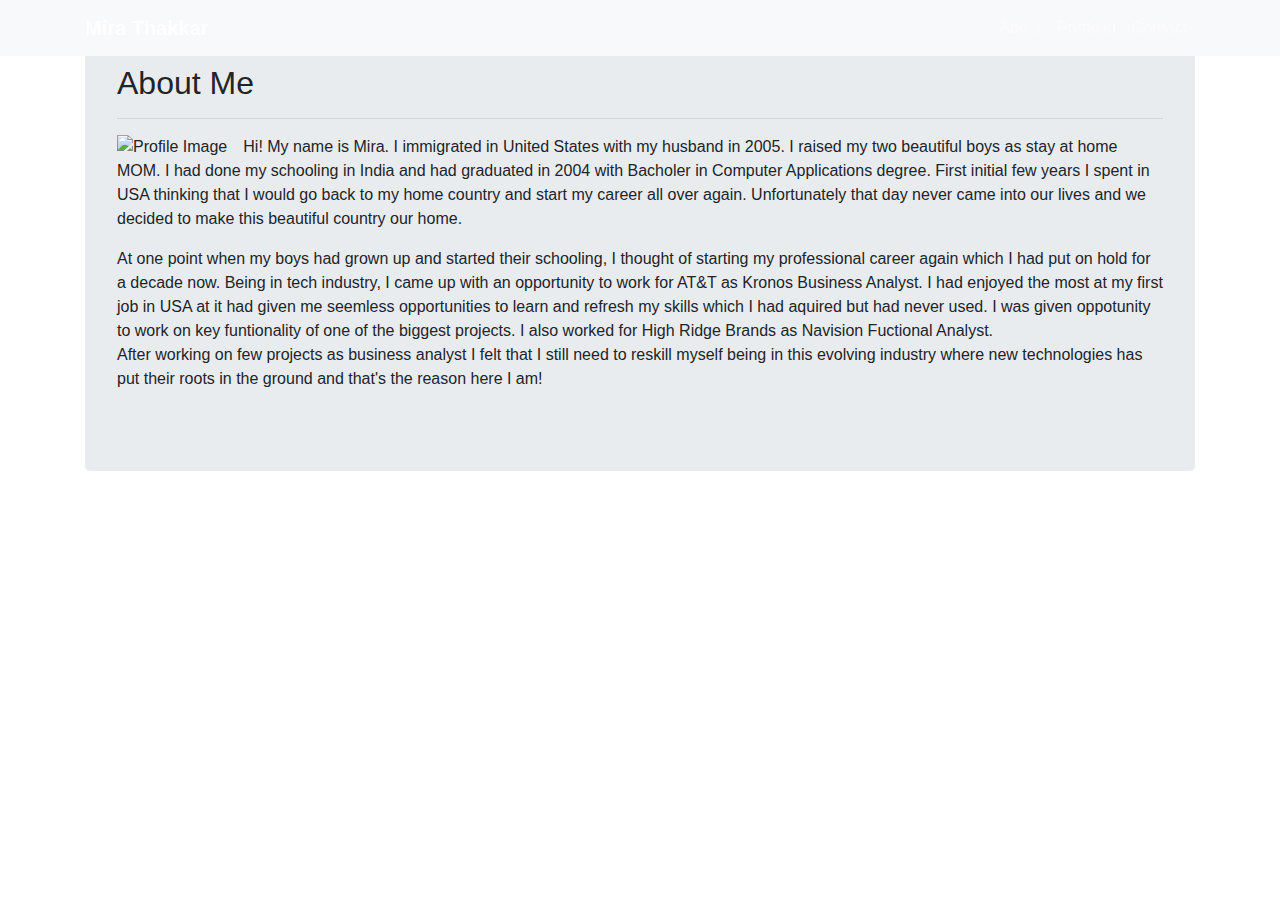
==== index.html @ 5ca6a7bb "index file created with added header and main content" ====
<!DOCTYPE html>
<html lang="en">
<head>
  <title>Responsive Portfolio</title>
  <meta charset="utf-8">
  <meta name="viewport" content="width=device-width, initial-scale=1">
  <link rel="stylesheet" href="https://maxcdn.bootstrapcdn.com/bootstrap/4.3.1/css/bootstrap.min.css">
  
  <script src="https://ajax.googleapis.com/ajax/libs/jquery/3.4.1/jquery.min.js"></script>
  <script src="https://cdnjs.cloudflare.com/ajax/libs/popper.js/1.14.7/umd/popper.min.js"></script>
  <script src="https://maxcdn.bootstrapcdn.com/bootstrap/4.3.1/js/bootstrap.min.js"></script>
  <link rel="stylesheet" type= "text/css" href= "assets/CSS/style.css">
</head>
<body>
    <nav class="navbar navbar-expand-lg navbar-dark bg-light fixed-top scrolling-navbar">            
      <div class = "container">
        <a class="navbar-brand" href="#">
            <strong>Mira Thakkar</strong>
        </a>
        <button class="navbar-toggler" type="button" data-toggle="collapse" data-target="#navbarSupportedContent-7" aria-controls="navbarSupportedContent-7" aria-expanded="false" aria-label="Toggle navigation">
            <span class="navbar-toggler-icon"></span>
        </button>
        
        <div class="nav navbar-nav navbar-right" id="navbarSupportedContent-7">
          <ul class="nav justify-content-left">          
            <li class="nav-item">
              <a class="nav-link" href="#">About</a>
            </li>
            <li class="nav-item">
              <a class="nav-link" href="#">Portfolio</a>
            </li>

            <li class="nav-item">
              <a class="nav-link" href="#">Contact</a>
            </li>
          </ul>

        </div>

      </div>  
   
    </nav>



  <div class="container">
    
    <div class="jumbotron">
      <h2>About Me</h2>
      <hr>
      <img id="stage" src= "assets/images/Profile.jpeg" alt="Profile Image" class="image-wrapper float-left pr-3">
        <p>Hi! My name is Mira. I immigrated in United States with my husband in 2005. I raised my two beautiful boys as stay at home MOM.
        I had done my schooling in India and had graduated in 2004 with Bacholer in Computer Applications degree. First initial few years
        I spent in USA thinking that I would go back to my home country and start my career all over again. Unfortunately that day never came
        into our lives and we decided to make this beautiful country our home.</p>
        <p>At one point when my boys had grown up and started their schooling, I thought of starting my professional career again
        which I had put on hold for a decade now. Being in tech industry, I came up with an opportunity to work for AT&T as Kronos Business Analyst.
        I had enjoyed the most at my first job in USA at it had given me seemless opportunities to learn and refresh my skills which I had 
        aquired but had never used. I was given oppotunity to work on key funtionality of one of the biggest projects. I also worked for High Ridge Brands as Navision Fuctional Analyst.
        <br>
        After working on few projects as business analyst I felt that I still need to reskill myself being in this evolving industry where new technologies 
        has put their roots in the ground and that's the reason here I am!</p1>
    
    </div>
  </div>

    
    
       <!-- <div class="row single-post mt-5 no-gutters">
        <div id= "main" class="col-md-12"> 
          <h2>About Me</h2>
          <hr>
          <img src="https://placeimg.com/150/150/animals" alt="" class="image-wrapper float-left pr-3">
          <div class="single-post-content-wrapper p-3">
            <p>Lorem ipsum dolor sit amet, consectetur adipisicing elit. Nihil ad, ex eaque fuga minus reprehenderit 
              asperiores earum incidunt. 
              Possimus maiores dolores voluptatum enim soluta omnis debitis quam ab nemo necessitatibus.</p>
            <p>
            Lorem ipsum dolor sit amet, consectetur adipisicing elit. Nihil ad, ex eaque fuga minus reprehenderit asperiores 
            earum incidunt. Possimus maiores dolores voluptatum enim soluta omnis debitis quam ab nemo necessitatibus.</p>
          </div>
        </div>
    </article>-->
</body>
</html>
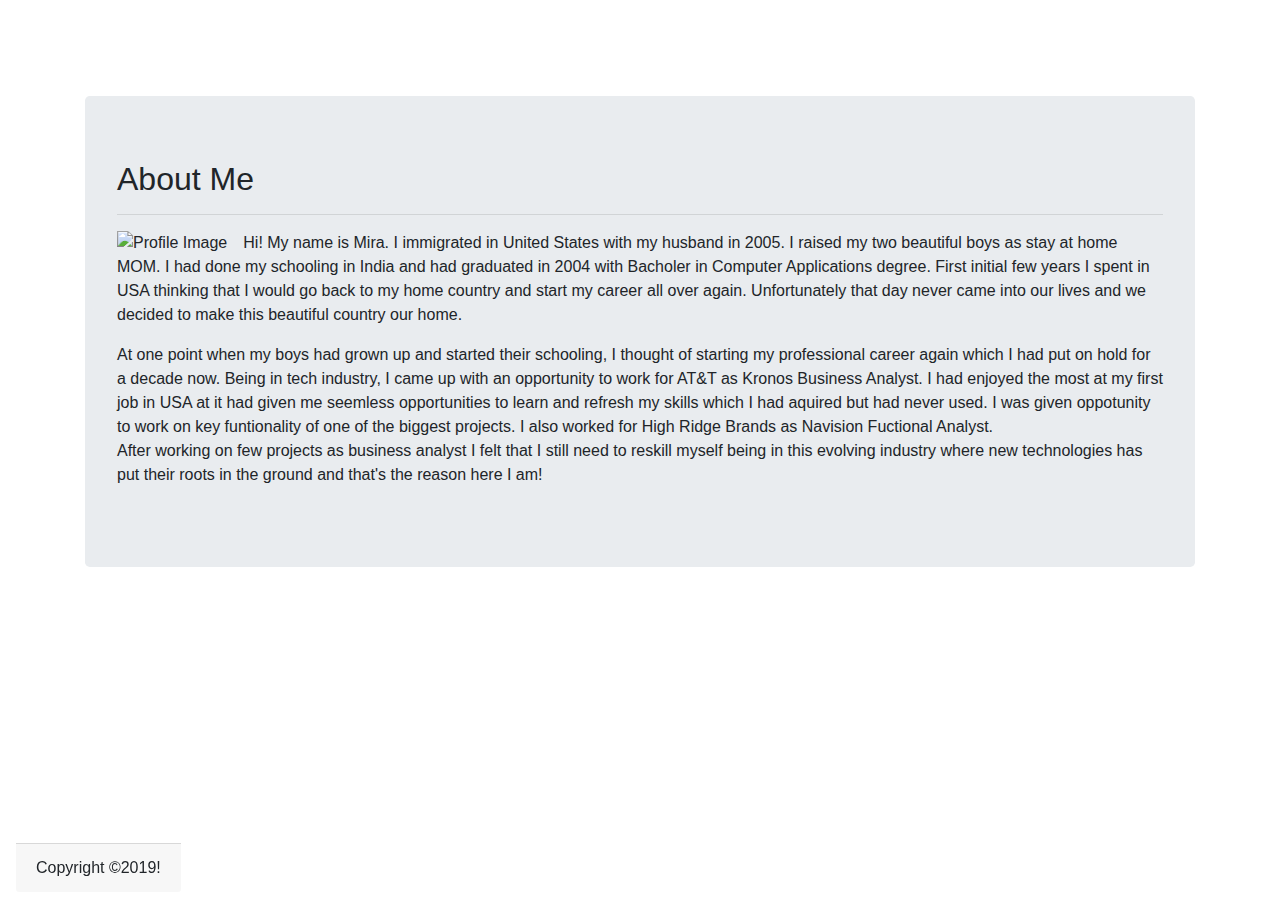
==== commit 71f865d5: "changes made to the portfolio with fixed image captions" ====
--- a/index.html
+++ b/index.html
@@ -12,74 +12,73 @@
   <link rel="stylesheet" type= "text/css" href= "assets/CSS/style.css">
 </head>
 <body>
-    <nav class="navbar navbar-expand-lg navbar-dark bg-light fixed-top scrolling-navbar">            
-      <div class = "container">
-        <a class="navbar-brand" href="#">
-            <strong>Mira Thakkar</strong>
-        </a>
-        <button class="navbar-toggler" type="button" data-toggle="collapse" data-target="#navbarSupportedContent-7" aria-controls="navbarSupportedContent-7" aria-expanded="false" aria-label="Toggle navigation">
+
+  <div class= "container">
+    <div class="row">
+      <nav class="navbar navbar-expand-md navbar-dark fixed-top">        
+        <div class="container">    
+          <a class="navbar-brand" href="#">
+              <strong>Mira Thakkar</strong>
+          </a>
+          <!--button class="navbar-toggler" type="button" data-toggle="collapse" data-target="#navbarSupportedContent-7" aria-controls="navbarSupportedContent-7" aria-expanded="false" aria-label="Toggle navigation"-->
+          <button class="navbar-toggler" type="button" data-toggle="collapse" data-target="#collapsibleNavbar">
             <span class="navbar-toggler-icon"></span>
-        </button>
-        
-        <div class="nav navbar-nav navbar-right" id="navbarSupportedContent-7">
-          <ul class="nav justify-content-left">          
-            <li class="nav-item">
-              <a class="nav-link" href="#">About</a>
-            </li>
-            <li class="nav-item">
-              <a class="nav-link" href="#">Portfolio</a>
-            </li>
+          </button>
+          
+          <div class="nav collapse navbar-collapse justify-content-end" id="collapsibleNavbar">
+            <!--ul class="nav justify-content-left"-->    
+            <ul class="navbar-nav ">      
+              <li class="nav-item">
+                <a class="nav-link" href="index.html">About</a>
+              </li>
+              <li class="nav-item">
+                <a class="nav-link" href="portfolio.html">Portfolio</a>
+              </li>
 
-            <li class="nav-item">
-              <a class="nav-link" href="#">Contact</a>
-            </li>
-          </ul>
-
+              <li class="nav-item">
+                <a class="nav-link" href="contact.html">Contact</a>
+              </li>
+            </ul>
+          </div>
         </div>
-
-      </div>  
-   
-    </nav>
-
-
-
-  <div class="container">
-    
-    <div class="jumbotron">
-      <h2>About Me</h2>
-      <hr>
-      <img id="stage" src= "assets/images/Profile.jpeg" alt="Profile Image" class="image-wrapper float-left pr-3">
-        <p>Hi! My name is Mira. I immigrated in United States with my husband in 2005. I raised my two beautiful boys as stay at home MOM.
-        I had done my schooling in India and had graduated in 2004 with Bacholer in Computer Applications degree. First initial few years
-        I spent in USA thinking that I would go back to my home country and start my career all over again. Unfortunately that day never came
-        into our lives and we decided to make this beautiful country our home.</p>
-        <p>At one point when my boys had grown up and started their schooling, I thought of starting my professional career again
-        which I had put on hold for a decade now. Being in tech industry, I came up with an opportunity to work for AT&T as Kronos Business Analyst.
-        I had enjoyed the most at my first job in USA at it had given me seemless opportunities to learn and refresh my skills which I had 
-        aquired but had never used. I was given oppotunity to work on key funtionality of one of the biggest projects. I also worked for High Ridge Brands as Navision Fuctional Analyst.
-        <br>
-        After working on few projects as business analyst I felt that I still need to reskill myself being in this evolving industry where new technologies 
-        has put their roots in the ground and that's the reason here I am!</p1>
-    
+      </nav>
     </div>
   </div>
 
-    
-    
-       <!-- <div class="row single-post mt-5 no-gutters">
-        <div id= "main" class="col-md-12"> 
+ <br><br><br><br>
+
+  <div class="container">
+    <!--<div class = "row"> -->
+      <div class="jumbotron">
           <h2>About Me</h2>
           <hr>
-          <img src="https://placeimg.com/150/150/animals" alt="" class="image-wrapper float-left pr-3">
-          <div class="single-post-content-wrapper p-3">
-            <p>Lorem ipsum dolor sit amet, consectetur adipisicing elit. Nihil ad, ex eaque fuga minus reprehenderit 
-              asperiores earum incidunt. 
-              Possimus maiores dolores voluptatum enim soluta omnis debitis quam ab nemo necessitatibus.</p>
+          <img id="profilePic" src= "assets/images/Profile.jpeg" alt="Profile Image" class="image-wrapper float-left pr-3">
             <p>
-            Lorem ipsum dolor sit amet, consectetur adipisicing elit. Nihil ad, ex eaque fuga minus reprehenderit asperiores 
-            earum incidunt. Possimus maiores dolores voluptatum enim soluta omnis debitis quam ab nemo necessitatibus.</p>
-          </div>
-        </div>
-    </article>-->
+            Hi! My name is Mira. I immigrated in United States with my husband in 2005. I raised my two beautiful boys as stay at home MOM.
+            I had done my schooling in India and had graduated in 2004 with Bacholer in Computer Applications degree. First initial few years
+            I spent in USA thinking that I would go back to my home country and start my career all over again. Unfortunately that day never came
+            into our lives and we decided to make this beautiful country our home.
+            </p>
+            
+            <p>
+            At one point when my boys had grown up and started their schooling, I thought of starting my professional career again
+            which I had put on hold for a decade now. Being in tech industry, I came up with an opportunity to work for AT&T as Kronos Business Analyst.
+            I had enjoyed the most at my first job in USA at it had given me seemless opportunities to learn and refresh my skills which I had 
+            aquired but had never used. I was given oppotunity to work on key funtionality of one of the biggest projects. I also worked for High Ridge Brands as Navision Fuctional Analyst.
+            <br>
+            After working on few projects as business analyst I felt that I still need to reskill myself being in this evolving industry where new technologies 
+            has put their roots in the ground and that's the reason here I am!
+          </p>
+      </div>
+    <!--/div--> 
+  </div>
+  <br><br><br><br>
+
+     <nav class="navbar fixed-bottom">
+        <footer class="card-footer text-center">
+          Copyright &copy;2019!
+        </footer>
+    </nav>
+  
 </body>
-</html>+</html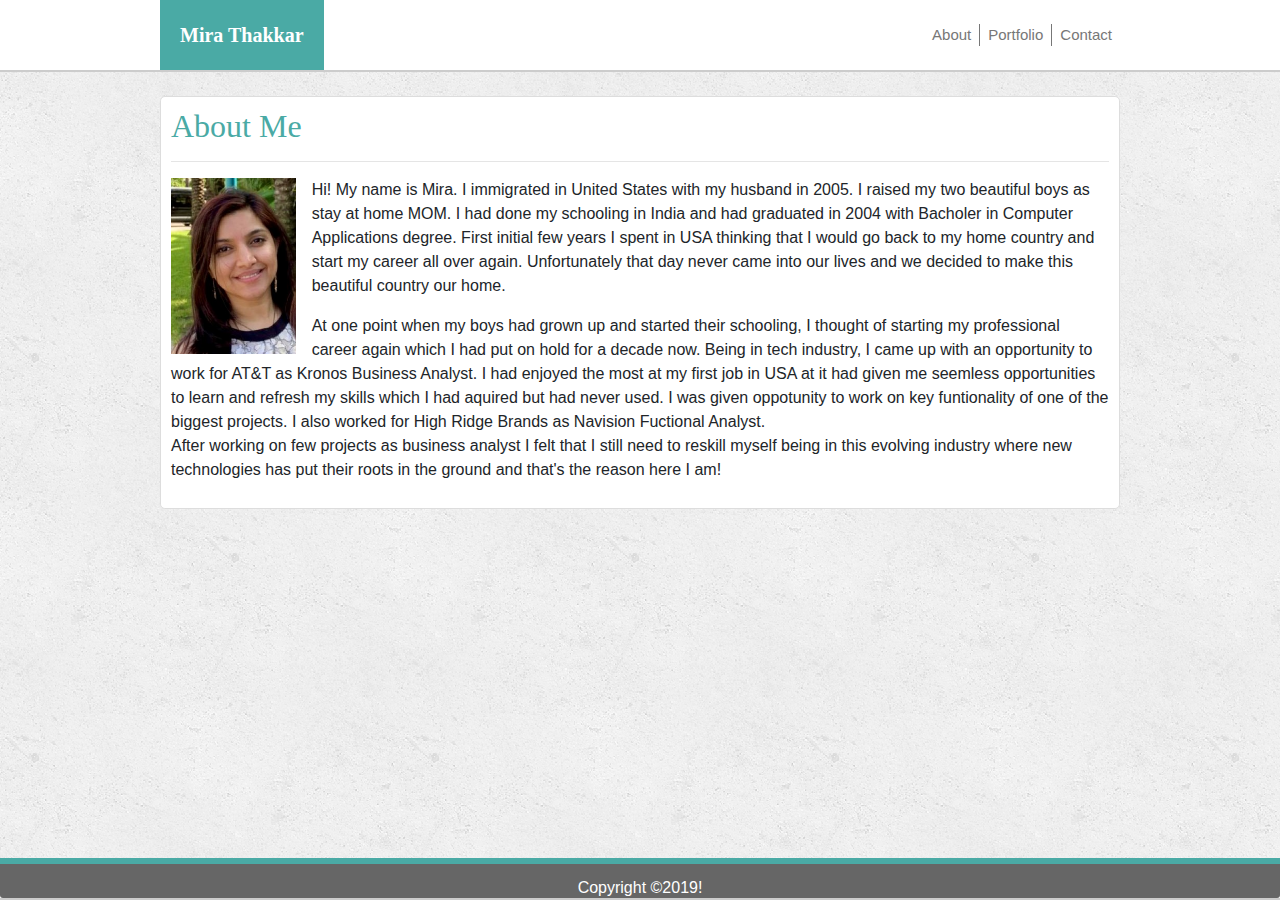
==== commit 0e9f8d8b: "index/portfolio page updated" ====
--- a/index.html
+++ b/index.html
@@ -12,7 +12,7 @@
   <link rel="stylesheet" type= "text/css" href= "assets/CSS/style.css">
 </head>
 <body>
-
+  <!-- container holds navbar brand and nav itmes-->
   <div class= "container">
     <div class="row">
       <nav class="navbar navbar-expand-md navbar-dark fixed-top">        
@@ -20,14 +20,12 @@
           <a class="navbar-brand" href="#">
               <strong>Mira Thakkar</strong>
           </a>
-          <!--button class="navbar-toggler" type="button" data-toggle="collapse" data-target="#navbarSupportedContent-7" aria-controls="navbarSupportedContent-7" aria-expanded="false" aria-label="Toggle navigation"-->
           <button class="navbar-toggler" type="button" data-toggle="collapse" data-target="#collapsibleNavbar">
             <span class="navbar-toggler-icon"></span>
           </button>
           
           <div class="nav collapse navbar-collapse justify-content-end" id="collapsibleNavbar">
-            <!--ul class="nav justify-content-left"-->    
-            <ul class="navbar-nav ">      
+             <ul class="navbar-nav ">      
               <li class="nav-item">
                 <a class="nav-link" href="index.html">About</a>
               </li>
@@ -44,41 +42,43 @@
       </nav>
     </div>
   </div>
+ <!--Navnar container end here-->
+ <br><br><br><br>
+  <!--container to hold main content of the page-->
+  <div class="container">
+    <div class="jumbotron">
+      <h2>About Me</h2>
+      <hr>
+      <img id="profilePic" src= "assets/images/Profile.jpeg" alt="Profile Image" class="image-wrapper float-left pr-3">
+      <p>
+        Hi! My name is Mira. I immigrated in United States with my husband in 2005. I raised my two beautiful boys as stay at home MOM.
+        I had done my schooling in India and had graduated in 2004 with Bacholer in Computer Applications degree. First initial few years
+        I spent in USA thinking that I would go back to my home country and start my career all over again. Unfortunately that day never came
+        into our lives and we decided to make this beautiful country our home.
+        </p>
+        
+        <p>
+        At one point when my boys had grown up and started their schooling, I thought of starting my professional career again
+        which I had put on hold for a decade now. Being in tech industry, I came up with an opportunity to work for AT&T as Kronos Business Analyst.
+        I had enjoyed the most at my first job in USA at it had given me seemless opportunities to learn and refresh my skills which I had 
+        aquired but had never used. I was given oppotunity to work on key funtionality of one of the biggest projects. I also worked for High Ridge Brands as Navision Fuctional Analyst.
+        <br>
+        After working on few projects as business analyst I felt that I still need to reskill myself being in this evolving industry where new technologies 
+        has put their roots in the ground and that's the reason here I am!
+       
+        
+        
+    </div>
+  </div>
+  <!--main container ends here-->
+  <br><br><br><br>
+  <!--navbar to hold sticky footer-->
 
- <br><br><br><br>
-
-  <div class="container">
-    <!--<div class = "row"> -->
-      <div class="jumbotron">
-          <h2>About Me</h2>
-          <hr>
-          <img id="profilePic" src= "assets/images/Profile.jpeg" alt="Profile Image" class="image-wrapper float-left pr-3">
-            <p>
-            Hi! My name is Mira. I immigrated in United States with my husband in 2005. I raised my two beautiful boys as stay at home MOM.
-            I had done my schooling in India and had graduated in 2004 with Bacholer in Computer Applications degree. First initial few years
-            I spent in USA thinking that I would go back to my home country and start my career all over again. Unfortunately that day never came
-            into our lives and we decided to make this beautiful country our home.
-            </p>
-            
-            <p>
-            At one point when my boys had grown up and started their schooling, I thought of starting my professional career again
-            which I had put on hold for a decade now. Being in tech industry, I came up with an opportunity to work for AT&T as Kronos Business Analyst.
-            I had enjoyed the most at my first job in USA at it had given me seemless opportunities to learn and refresh my skills which I had 
-            aquired but had never used. I was given oppotunity to work on key funtionality of one of the biggest projects. I also worked for High Ridge Brands as Navision Fuctional Analyst.
-            <br>
-            After working on few projects as business analyst I felt that I still need to reskill myself being in this evolving industry where new technologies 
-            has put their roots in the ground and that's the reason here I am!
-          </p>
-      </div>
-    <!--/div--> 
-  </div>
-  <br><br><br><br>
-
-     <nav class="navbar fixed-bottom">
-        <footer class="card-footer text-center">
-          Copyright &copy;2019!
-        </footer>
-    </nav>
-  
+  <nav class="navbar fixed-bottom">
+    <footer class="card-footer text-center">
+       Copyright &copy;2019!
+    </footer>
+  </nav>
+  <script src= "assets/script/script.js"></script>
 </body>
 </html--- a/assets/CSS/style.css
+++ b/assets/CSS/style.css
@@ -0,0 +1,201 @@
+body{
+    background-image: url("../images/concrete_seamless.png");
+    font-family: 'Arial', 'Helvetica Neue', Helvetica, sans-serif;
+}
+
+.container{
+   width:960px;
+   max-height: 80%;
+
+}
+
+
+
+ h2 {
+    color:#4aaaa5;
+    font-family: 'Georgia', Times, Times New Roman, serif;
+}
+a.navbar-brand {   
+    background-color: #4aaaa5;       
+    padding: 20px;
+    font-size: 20px;
+    font-family: 'Georgia', Times, Times New Roman, serif;
+
+}
+nav.navbar {
+    background-color: white;
+    border-bottom: 2px solid;
+    border-color: #cccccc;
+}
+
+li.nav-item a {        
+    color: #777 !important;    
+    border-right:1px solid !important;
+    font-size: 15px;     
+    padding: 0 10px 0 10px;                 /* To reduce height of border between Menu */
+}
+
+li.nav-item a:hover {
+    text-decoration: underline;
+    
+}
+
+
+
+/* To remove boder for last menu item */
+li.nav-item:last-child a {              
+    border: none !important;    
+}
+
+
+
+div.container {
+    padding:0px;   /* So that name touches top and bottom */
+}
+
+div.outer-container {
+    padding: 0 10px 0 10px;                 /* To reduce height of border between Menu */
+}
+
+nav.navbar {
+    padding:0;
+}
+
+#profilePic{
+    width:15% !important;
+    
+}
+
+.jumbotron{
+    background-color: white;
+    padding:10px;
+    border: 1px solid ;
+    border-color: #dddddd;
+    line-height: 1.5;
+}
+
+
+  .card-footer {
+    width: 100%;
+    height:40px;
+    background-color:#666666;
+    border-top: solid ;
+    border-color: #4aaaa5;
+    border-width: 6px;
+    color:white;
+   }
+
+.navbar-toggler {
+    background-color:#777;    
+}
+
+.btn-primary{
+    background-color: #4aaaa5;
+}
+
+.col-md-4 {
+    margin: 15px;
+    padding: 0;
+    /*width: auto;*/
+}
+
+.text-block {
+    width: 100%;
+    position: absolute;
+    bottom: 50px !important;
+    background-color:#4aaaa5;
+    color: white;
+    padding: 10px 10px 10px 10px;
+    text-align: center;
+  }
+
+ .img-fluid {
+
+    width: 100%;
+    height: 250px;
+
+
+ }
+/*Adding media queries for small screens*/
+
+
+.footer {
+    background:#f6f6f6;
+    padding:20px 0;
+    border-top:2px solid gray;
+   }
+   .widget h2 {
+    cursor:pointer;  
+    font-size:18px;
+    font-weight:bold;
+    padding-bottom:5px;
+   }
+   .footer-bottom {
+    background:#d8d8d8;
+    border-top:1px solid #d9d9d9;
+    font-size:11px;
+    color:#777;
+   }
+
+   .fa {
+    padding: 20px;
+    font-size: 40px;
+    text-align: center;
+    text-decoration: none;
+    margin: 5px 2px;
+    border-radius: 50%;
+  }
+
+  .fa-facebook {
+    background: #3B5998;
+    color: white;
+  }
+
+  .fa-linkedin {
+    background: #007bb5;
+    color: white;
+  }
+
+  .fa-github {
+    background: red;
+    color: white;
+  }
+  
+
+@media screen and (min-width: 600px){
+
+  .text-block {
+    width: 100%;
+    position: absolute;
+    bottom: 30px;
+    background-color:#4aaaa5;
+    color: white;
+    padding: 10px 10px 10px 10px;
+    text-align: center;
+  }
+
+}
+
+@media (max-width: 767px){
+  li.nav-item a {                
+    border: none !important;          
+}
+}
+
+@media (max-width: 576px){
+    .container{
+        padding: 4rem 2rem;
+        width:100%;
+        margin: 10px;
+    }
+
+    #profilePic{
+        width:150px !important;
+        display: block !important;        
+        
+    }
+
+   
+}
+
+
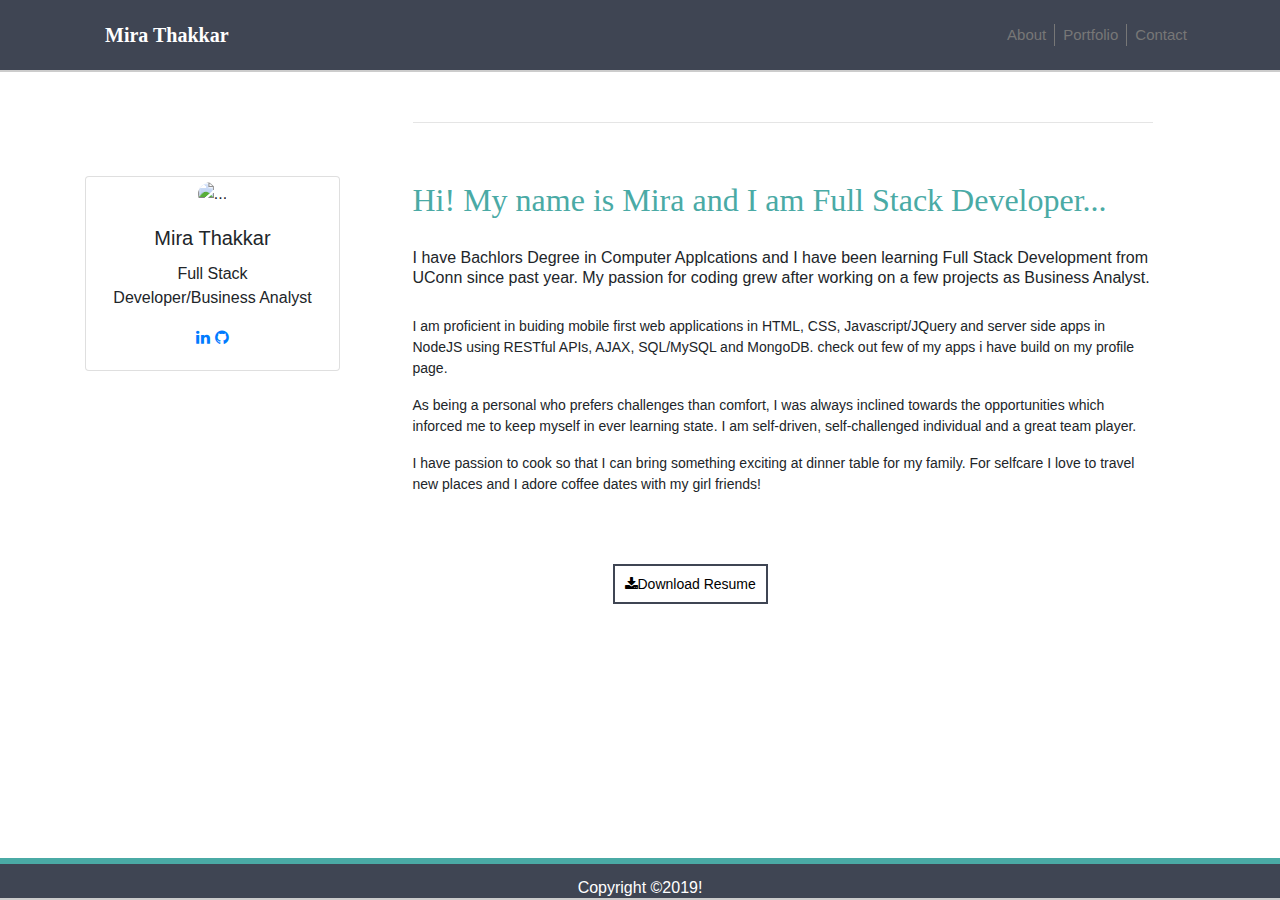
==== commit 26cc2c0b: "added style" ====
--- a/index.html
+++ b/index.html
@@ -9,65 +9,96 @@
   <script src="https://ajax.googleapis.com/ajax/libs/jquery/3.4.1/jquery.min.js"></script>
   <script src="https://cdnjs.cloudflare.com/ajax/libs/popper.js/1.14.7/umd/popper.min.js"></script>
   <script src="https://maxcdn.bootstrapcdn.com/bootstrap/4.3.1/js/bootstrap.min.js"></script>
+  <link rel="stylesheet" href="https://cdnjs.cloudflare.com/ajax/libs/font-awesome/4.7.0/css/font-awesome.min.css">
   <link rel="stylesheet" type= "text/css" href= "assets/CSS/style.css">
 </head>
 <body>
   <!-- container holds navbar brand and nav itmes-->
-  <div class= "container">
-    <div class="row">
-      <nav class="navbar navbar-expand-md navbar-dark fixed-top">        
-        <div class="container">    
-          <a class="navbar-brand" href="#">
-              <strong>Mira Thakkar</strong>
-          </a>
-          <button class="navbar-toggler" type="button" data-toggle="collapse" data-target="#collapsibleNavbar">
-            <span class="navbar-toggler-icon"></span>
-          </button>
-          
-          <div class="nav collapse navbar-collapse justify-content-end" id="collapsibleNavbar">
-             <ul class="navbar-nav ">      
-              <li class="nav-item">
-                <a class="nav-link" href="index.html">About</a>
-              </li>
-              <li class="nav-item">
-                <a class="nav-link" href="portfolio.html">Portfolio</a>
-              </li>
+  <nav class="navbar navbar-expand-md navbar-dark fixed-top">        
+    <div class="container">    
+      <a class="navbar-brand" href="#">
+          <strong>Mira Thakkar</strong>
+      </a>
+      <button class="navbar-toggler" type="button" data-toggle="collapse" data-target="#collapsibleNavbar">
+        <span class="navbar-toggler-icon"></span>
+      </button>
+      
+      <div class="nav collapse navbar-collapse justify-content-end" id="collapsibleNavbar">
+          <ul class="navbar-nav ">      
+          <li class="nav-item">
+            <a class="nav-link" href="index.html">About</a>
+          </li>
+          <li class="nav-item">
+            <a class="nav-link" href="portfolio.html">Portfolio</a>
+          </li>
 
-              <li class="nav-item">
-                <a class="nav-link" href="contact.html">Contact</a>
-              </li>
-            </ul>
+          <li class="nav-item">
+            <a class="nav-link" href="contact.html">Contact</a>
+          </li>
+        </ul>
+      </div>
+    </div>
+  </nav>
+ <!--Navnar container end here-->
+  <br><br><br><br>
+  <!--container to hold main content of the page-->
+  <div class="container">
+    <div class = "row">
+      <div class = "col-md-4 col-lg-3">
+
+        <div class="card">
+          <div class = "text-center">
+            <img src= "./assets/images/Profile1.jpeg" class= "img-fluid" alt="...">
+          </div>
+          <div class="card-body">
+            <h5 class="card-title">Mira Thakkar</h5>
+            <p class="card-text">Full Stack Developer/Business Analyst</p>
+            <article class="widget_content">  
+              <a href="https://www.linkedin.com/in/mira-thakkar-4b9124149/" class="fa fa-linkedin"></a>
+              <a href="https://github.com/MiraThakkar/" class="fa fa-github"></a>
+            </article>
           </div>
         </div>
-      </nav>
-    </div>
-  </div>
- <!--Navnar container end here-->
- <br><br><br><br>
-  <!--container to hold main content of the page-->
-  <div class="container">
-    <div class="jumbotron">
-      <h2>About Me</h2>
-      <hr>
-      <img id="profilePic" src= "assets/images/Profile.jpeg" alt="Profile Image" class="image-wrapper float-left pr-3">
-      <p>
-        Hi! My name is Mira. I immigrated in United States with my husband in 2005. I raised my two beautiful boys as stay at home MOM.
-        I had done my schooling in India and had graduated in 2004 with Bacholer in Computer Applications degree. First initial few years
-        I spent in USA thinking that I would go back to my home country and start my career all over again. Unfortunately that day never came
-        into our lives and we decided to make this beautiful country our home.
+
+      </div>
+      <div  class = "col-md-8">
+        <!-- <h2>About Me</h2> -->
+        <hr>
+        <br>
+        <br>
+        <h2> Hi! My name is Mira and I am Full Stack Developer...</h2>
+        <br>
+        <h6>
+          I have Bachlors Degree in Computer Applcations and
+          I have been learning Full Stack Development from UConn since past year. My passion for coding grew 
+          after working on a few projects as Business Analyst.
+        </h6>
+          <br> 
+        <p>
+          I am proficient in buiding mobile first web applications in HTML, CSS, Javascript/JQuery and server side apps in NodeJS using RESTful APIs, AJAX, SQL/MySQL and MongoDB.
+          check out few of my apps i have build on my profile page.
+        </p>
+
+        <p> 
+          As being a personal who prefers challenges than comfort, I was always inclined
+          towards the opportunities which inforced me to keep myself in ever learning state. I am self-driven, self-challenged individual and a great team player.
+        </p>
+        <p>
+          I have passion to cook so that I can bring something exciting at dinner table for my family. For selfcare I love to travel new places and I adore coffee dates with my girl friends!
         </p>
         
-        <p>
-        At one point when my boys had grown up and started their schooling, I thought of starting my professional career again
-        which I had put on hold for a decade now. Being in tech industry, I came up with an opportunity to work for AT&T as Kronos Business Analyst.
-        I had enjoyed the most at my first job in USA at it had given me seemless opportunities to learn and refresh my skills which I had 
-        aquired but had never used. I was given oppotunity to work on key funtionality of one of the biggest projects. I also worked for High Ridge Brands as Navision Fuctional Analyst.
         <br>
-        After working on few projects as business analyst I felt that I still need to reskill myself being in this evolving industry where new technologies 
-        has put their roots in the ground and that's the reason here I am!
-       
+        <br>
+        <br>
+        <div>
+          <a class = "resume" target="-blank" href= "#">
+            <i class = "fa fa-download"></i>Download Resume
+          </a>
+        </div>
+
         
-        
+
+      </div>
     </div>
   </div>
   <!--main container ends here-->
@@ -81,4 +112,4 @@
   </nav>
   <script src= "assets/script/script.js"></script>
 </body>
-</html+</html>--- a/assets/CSS/style.css
+++ b/assets/CSS/style.css
@@ -1,12 +1,13 @@
 body{
-    background-image: url("../images/concrete_seamless.png");
+    /* background-image: url("../images/concrete_seamless.png"); */
     font-family: 'Arial', 'Helvetica Neue', Helvetica, sans-serif;
 }
 
 .container{
-   width:960px;
-   max-height: 80%;
-
+
+    width: 100% !important;
+    /* margin: 20px; */
+ 
 }
 
 
@@ -16,14 +17,14 @@
     font-family: 'Georgia', Times, Times New Roman, serif;
 }
 a.navbar-brand {   
-    background-color: #4aaaa5;       
+    /* background-color: #4aaaa5;        */
     padding: 20px;
     font-size: 20px;
     font-family: 'Georgia', Times, Times New Roman, serif;
 
 }
 nav.navbar {
-    background-color: white;
+    background-color: #3f4553;
     border-bottom: 2px solid;
     border-color: #cccccc;
 }
@@ -49,10 +50,6 @@
 
 
 
-div.container {
-    padding:0px;   /* So that name touches top and bottom */
-}
-
 div.outer-container {
     padding: 0 10px 0 10px;                 /* To reduce height of border between Menu */
 }
@@ -66,24 +63,16 @@
     
 }
 
-.jumbotron{
-    background-color: white;
-    padding:10px;
-    border: 1px solid ;
-    border-color: #dddddd;
-    line-height: 1.5;
-}
-
-
-  .card-footer {
-    width: 100%;
-    height:40px;
-    background-color:#666666;
-    border-top: solid ;
-    border-color: #4aaaa5;
-    border-width: 6px;
-    color:white;
-   }
+
+.card-footer {
+width: 100%;
+height:40px;
+background-color:#3f4553;
+border-top: solid ;
+border-color: #4aaaa5;
+border-width: 6px;
+color:white;
+}
 
 .navbar-toggler {
     background-color:#777;    
@@ -93,28 +82,41 @@
     background-color: #4aaaa5;
 }
 
-.col-md-4 {
-    margin: 15px;
-    padding: 0;
-    /*width: auto;*/
+.col-md-8 {
+
+    padding: 10px;
+    margin: 0 auto;
+    font-size: 14px;
+
+   
+}
+
+.card {
+    /* margin-top: 50px; */
+    text-align: center;
+    margin-top: 80px;
+
+
 }
 
 .text-block {
-    width: 100%;
+    /* width: 100%; */
     position: absolute;
     bottom: 50px !important;
     background-color:#4aaaa5;
     color: white;
     padding: 10px 10px 10px 10px;
     text-align: center;
-  }
-
- .img-fluid {
-
-    width: 100%;
-    height: 250px;
-
-
+}
+
+.img-fluid {   
+
+    /* margin-top: 5px; */
+    width: 80%;
+    height:200px;
+    border-radius: 50%;
+    justify-content: center !important;
+    margin-top: 5px;
  }
 /*Adding media queries for small screens*/
 
@@ -137,16 +139,26 @@
     color:#777;
    }
 
-   .fa {
+   /* .fa {
     padding: 20px;
     font-size: 40px;
     text-align: center;
     text-decoration: none;
     margin: 5px 2px;
     border-radius: 50%;
-  }
-
-  .fa-facebook {
+  } */
+
+  
+
+  .resume {
+      background-color: #ffffff;
+      border: 2px solid #3f4553;
+      margin: 200px;    
+      padding: 10px;
+      color: black;
+  }
+
+  /* .fa-facebook {
     background: #3B5998;
     color: white;
   }
@@ -159,7 +171,7 @@
   .fa-github {
     background: red;
     color: white;
-  }
+  } */
   
 
 @media screen and (min-width: 600px){
@@ -197,5 +209,3 @@
 
    
 }
-
-
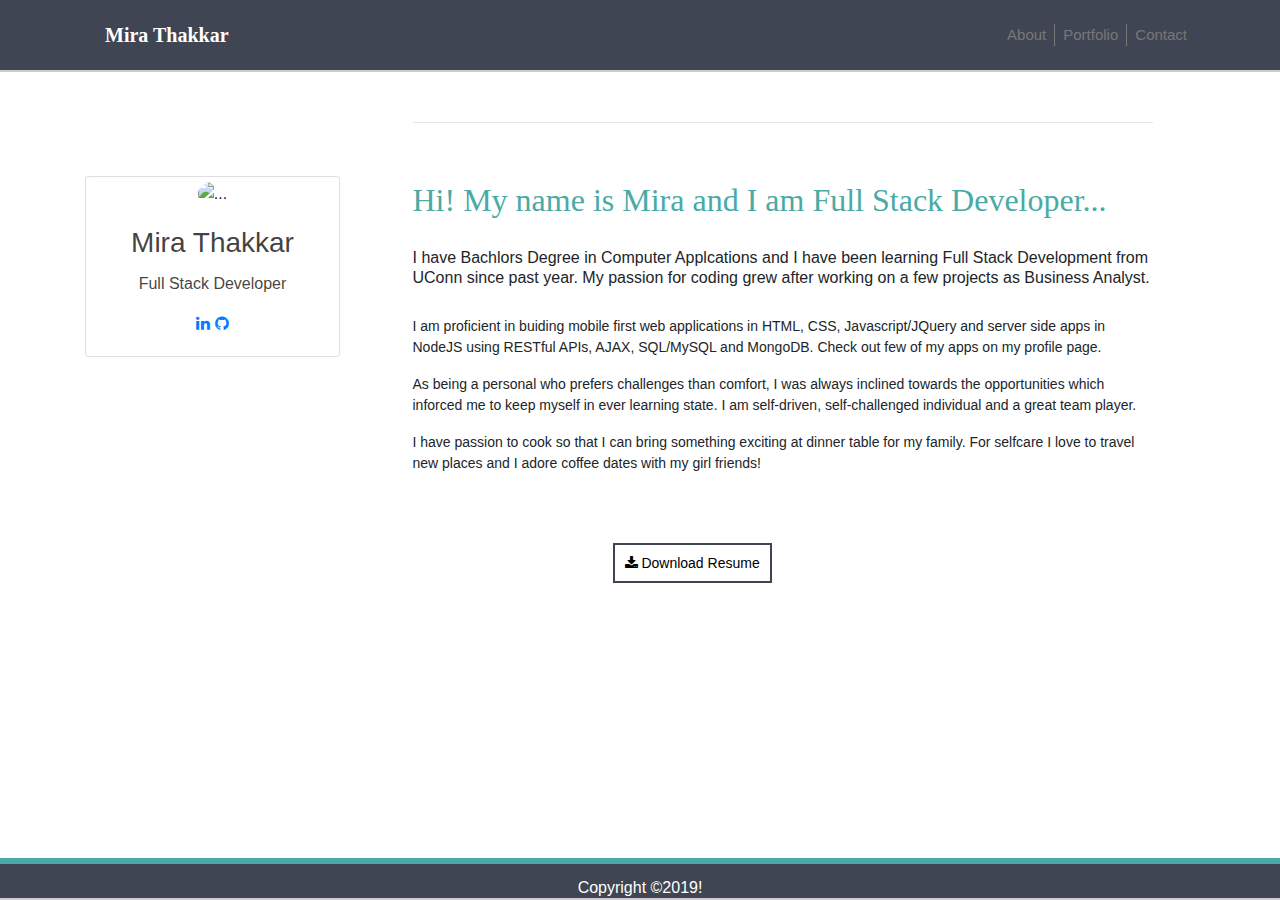
==== commit 755420ce: "portfolio page updated" ====
--- a/index.html
+++ b/index.html
@@ -50,9 +50,9 @@
           <div class = "text-center">
             <img src= "./assets/images/Profile1.jpeg" class= "img-fluid" alt="...">
           </div>
-          <div class="card-body">
-            <h5 class="card-title">Mira Thakkar</h5>
-            <p class="card-text">Full Stack Developer/Business Analyst</p>
+          <div id = "badge" class="card-body">
+            <h3 class="card-title">Mira Thakkar</h3>
+            <p class="card-text">Full Stack Developer</p>
             <article class="widget_content">  
               <a href="https://www.linkedin.com/in/mira-thakkar-4b9124149/" class="fa fa-linkedin"></a>
               <a href="https://github.com/MiraThakkar/" class="fa fa-github"></a>
@@ -76,7 +76,7 @@
           <br> 
         <p>
           I am proficient in buiding mobile first web applications in HTML, CSS, Javascript/JQuery and server side apps in NodeJS using RESTful APIs, AJAX, SQL/MySQL and MongoDB.
-          check out few of my apps i have build on my profile page.
+          Check out few of my apps on my profile page.
         </p>
 
         <p> 
@@ -91,8 +91,8 @@
         <br>
         <br>
         <div>
-          <a class = "resume" target="-blank" href= "#">
-            <i class = "fa fa-download"></i>Download Resume
+          <a class = "resume" target="-blank" href= "assets/Mira Thakkar.pdf">
+            <i class = "fa fa-download"></i> Download Resume
           </a>
         </div>
 
--- a/assets/CSS/style.css
+++ b/assets/CSS/style.css
@@ -99,15 +99,42 @@
 
 }
 
+#badge {
+    color: rgba(24, 22, 22, 0.829);
+}
+
+.btn-info {
+    background-color: 
+    rgb(128, 153, 35);
+    color: black;
+    border:  rgb(128, 153, 35);;
+}
+
+.bg-dark {
+    border: none;
+    height: 400px;
+}
+
+.card-body {
+    color: #d8d8d8
+    /* background-color: rgb(99, 96, 96); */
+}
+
+.card-img-top{
+    width:100%;
+    height:200px;
+}
+
 .text-block {
     /* width: 100%; */
     position: absolute;
     bottom: 50px !important;
     background-color:#4aaaa5;
-    color: white;
+    color: #ffffff;
     padding: 10px 10px 10px 10px;
     text-align: center;
 }
+
 
 .img-fluid {   
 
